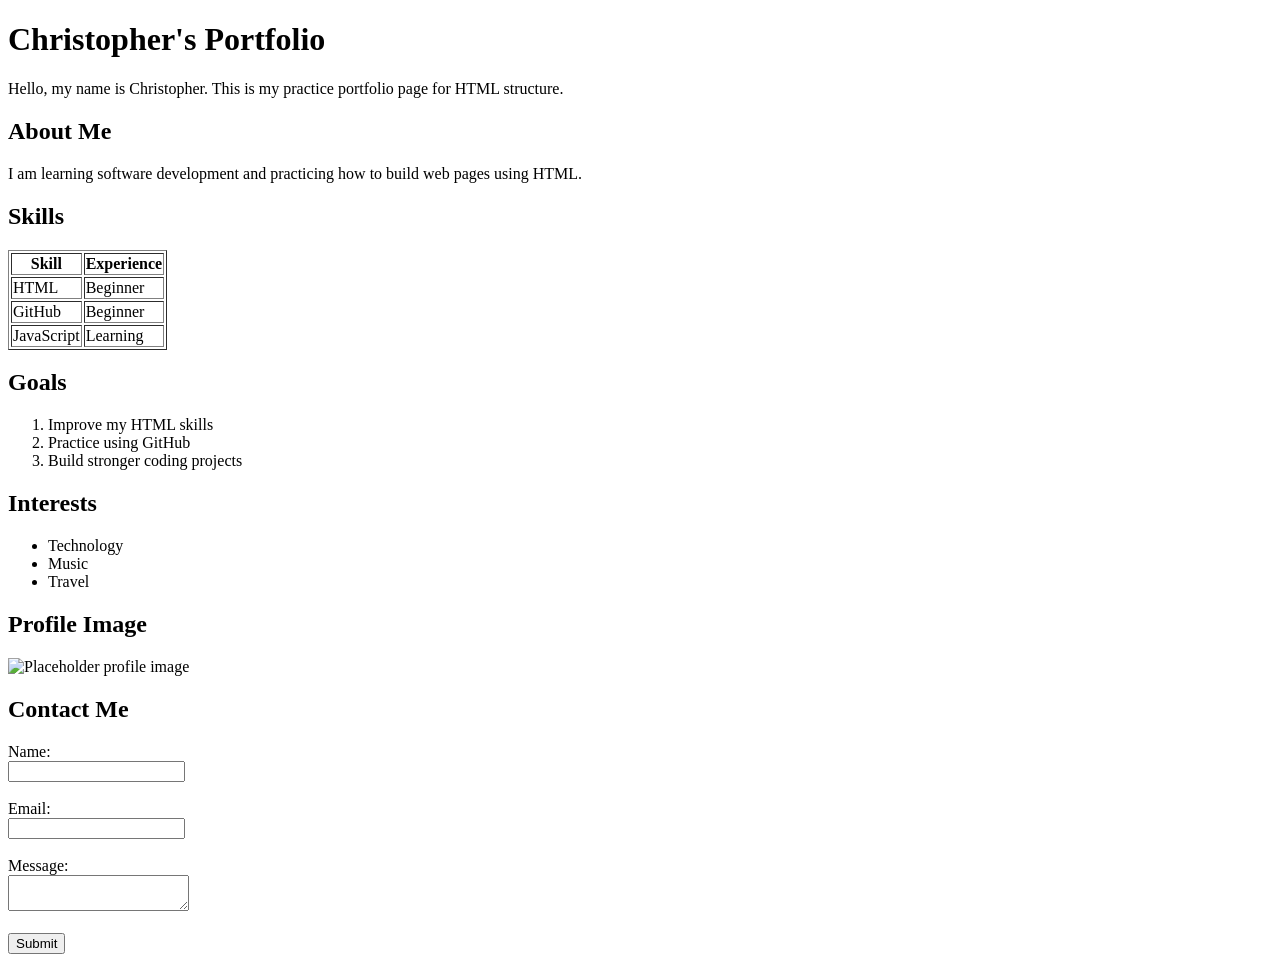
==== index.html @ 9ecab266 "Add portfolio page with instructions and messy work" ====
<!DOCTYPE html>
<html>
<head>
  <title>Christopher's Portfolio Page</title>
</head>
<body>

  <h1>Christopher's Portfolio</h1>

  <p>Hello, my name is Christopher. This is my practice portfolio page for HTML structure.</p>

  <h2>About Me</h2>
  <p>I am learning software development and practicing how to build web pages using HTML.</p>

  <h2>Skills</h2>
  <table border="1">
    <tr>
      <th>Skill</th>
      <th>Experience</th>
    </tr>
    <tr>
      <td>HTML</td>
      <td>Beginner</td>
    </tr>
    <tr>
      <td>GitHub</td>
      <td>Beginner</td>
    </tr>
    <tr>
      <td>JavaScript</td>
      <td>Learning</td>
    </tr>
  </table>

  <h2>Goals</h2>
  <ol>
    <li>Improve my HTML skills</li>
    <li>Practice using GitHub</li>
    <li>Build stronger coding projects</li>
  </ol>

  <h2>Interests</h2>
  <ul>
    <li>Technology</li>
    <li>Music</li>
    <li>Travel</li>
  </ul>

  <h2>Profile Image</h2>
  <img src="https://via.placeholder.com/150" alt="Placeholder profile image">

  <h2>Contact Me</h2>
  <form>
    <label for="name">Name:</label><br>
    <input type="text" id="name" name="name"><br><br>

    <label for="email">Email:</label><br>
    <input type="email" id="email" name="email"><br><br>

    <label for="message">Message:</label><br>
    <textarea id="message" name="message"></textarea><br><br>

    <input type="submit" value="Submit">
  </form>

</body>
</html>
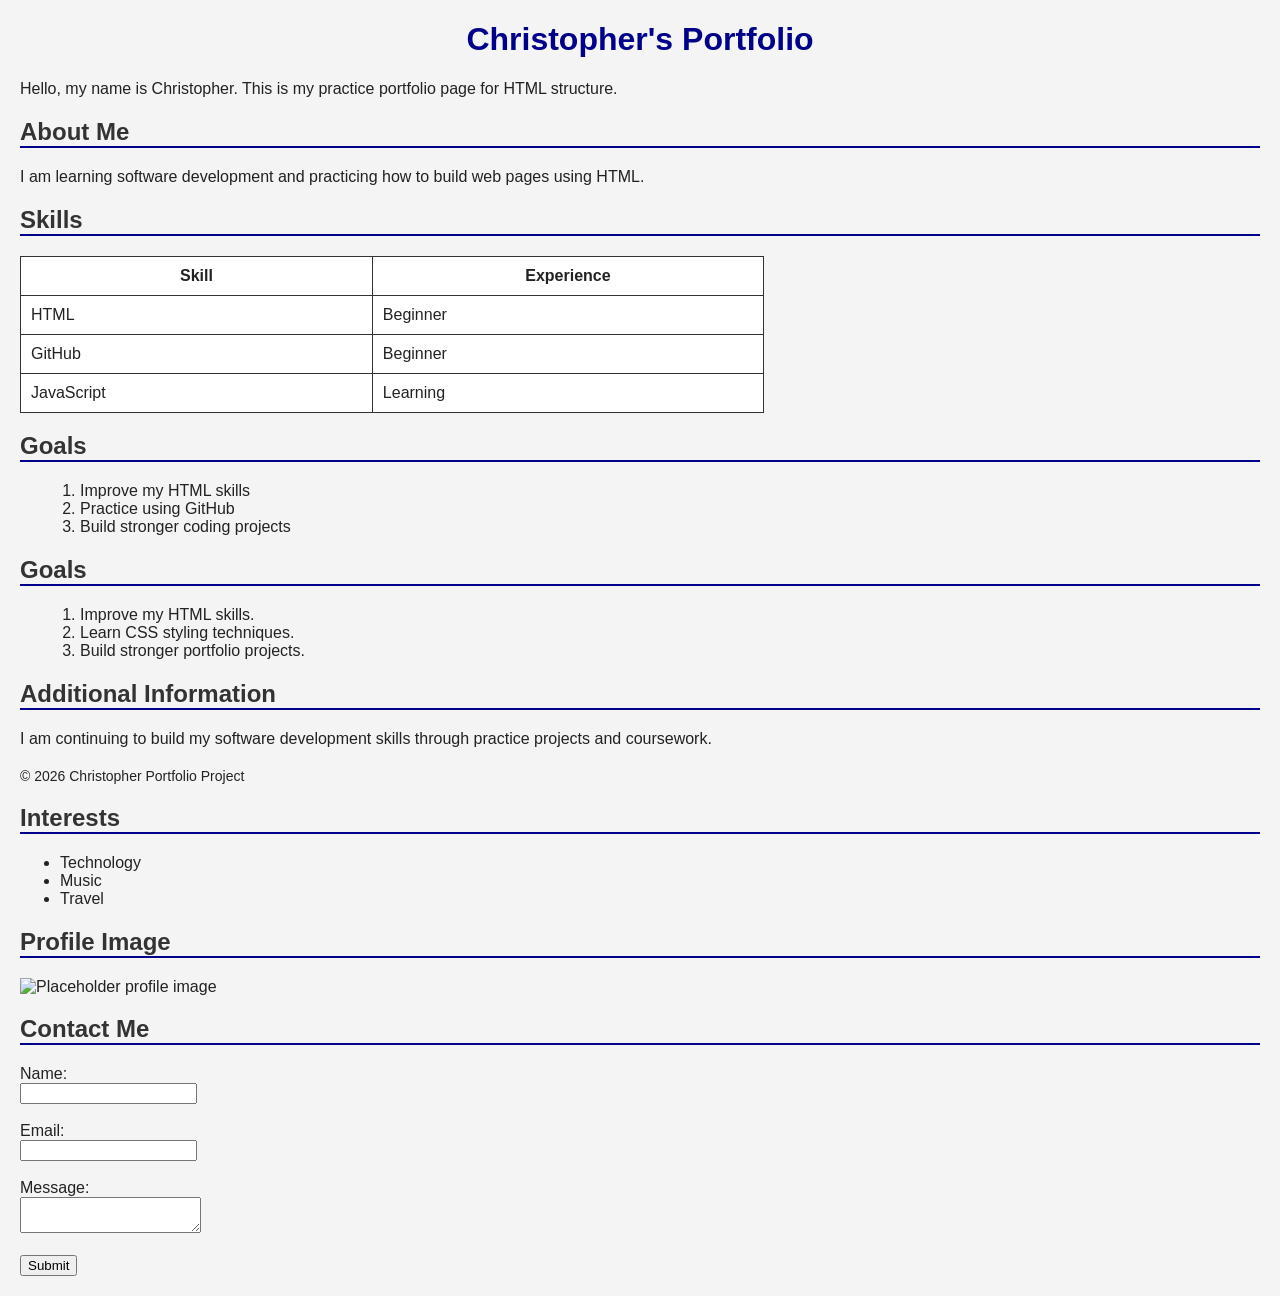
==== commit 9eb72e10: "Add CSS styling and assignment documentation" ====
--- a/index.html
+++ b/index.html
@@ -2,6 +2,7 @@
 <html>
 <head>
   <title>Christopher's Portfolio Page</title>
+  <link rel="stylesheet" href="style.css">
 </head>
 <body>
 
@@ -38,7 +39,19 @@
     <li>Practice using GitHub</li>
     <li>Build stronger coding projects</li>
   </ol>
+<h2>Goals</h2>
+<ol>
+  <li>Improve my HTML skills.</li>
+  <li>Learn CSS styling techniques.</li>
+  <li>Build stronger portfolio projects.</li>
+</ol>
 
+<h2>Additional Information</h2>
+<p>I am continuing to build my software development skills through practice projects and coursework.</p>
+
+<footer>
+  <p>&copy; 2026 Christopher Portfolio Project</p>
+</footer>
   <h2>Interests</h2>
   <ul>
     <li>Technology</li>
--- a/style.css
+++ b/style.css
@@ -0,0 +1,36 @@
+body {
+  font-family: Arial, sans-serif;
+  background-color: #f4f4f4;
+  color: #222;
+  margin: 20px;
+}
+
+h1 {
+  color: darkblue;
+  text-align: center;
+}
+
+h2 {
+  color: #333;
+  border-bottom: 2px solid darkblue;
+}
+
+table {
+  width: 60%;
+  border-collapse: collapse;
+  background-color: white;
+}
+
+th, td {
+  padding: 10px;
+  border: 1px solid #333;
+}
+
+ol {
+  margin-left: 20px;
+}
+
+footer {
+  margin-top: 20px;
+  font-size: 14px;
+}
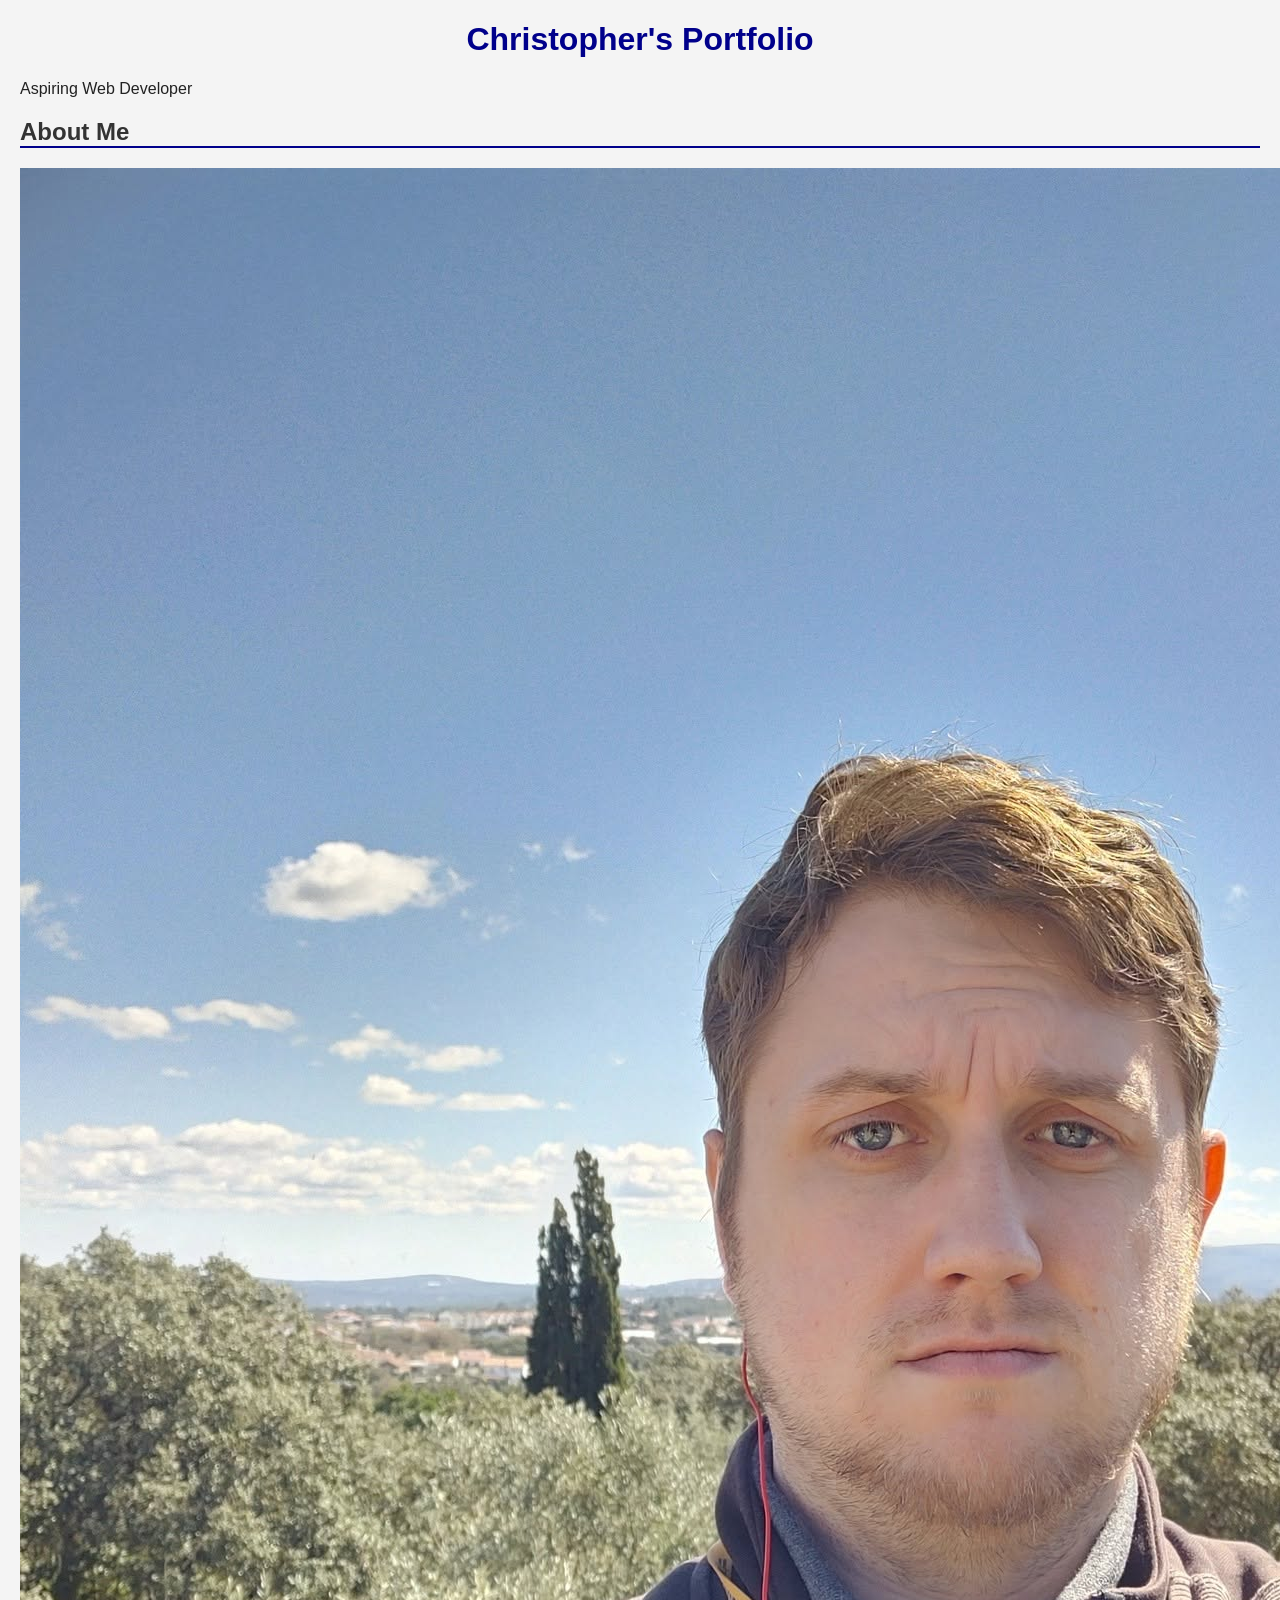
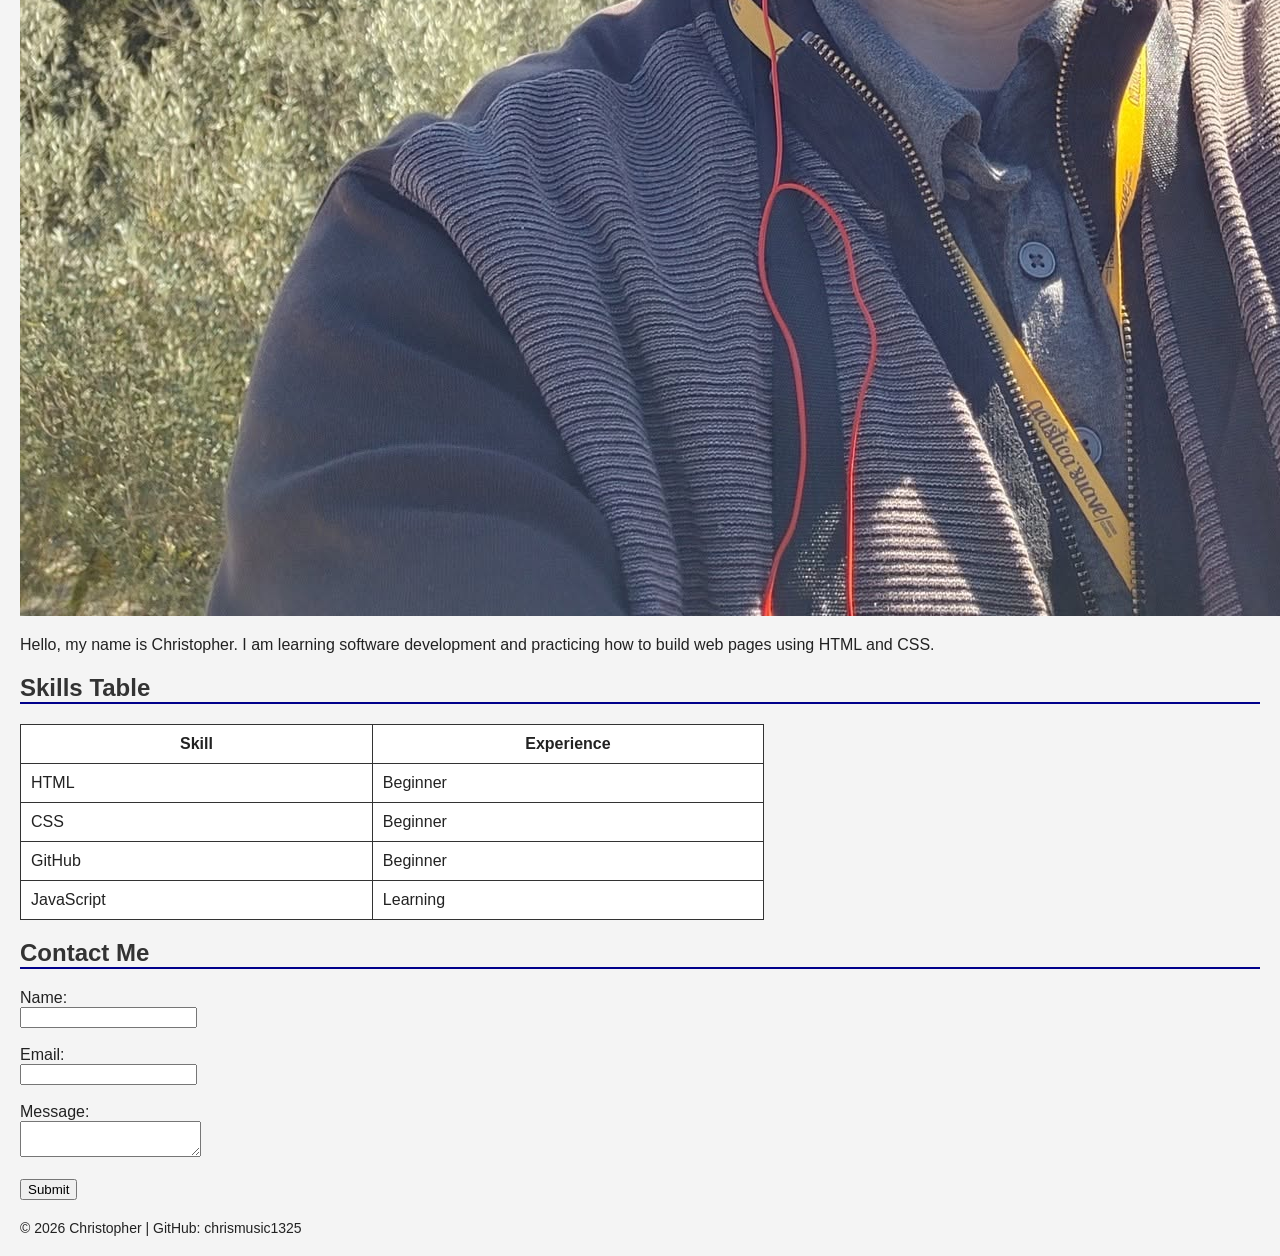
==== commit 40e3179a: "Complete portfolio and profile pages" ====
--- a/index.html
+++ b/index.html
@@ -1,26 +1,36 @@
 <!DOCTYPE html>
-<html>
+<html lang="en">
 <head>
+  <meta charset="UTF-8">
   <title>Christopher's Portfolio Page</title>
   <link rel="stylesheet" href="style.css">
 </head>
 <body>
 
+<header>
   <h1>Christopher's Portfolio</h1>
+  <p>Aspiring Web Developer</p>
+</header>
 
-  <p>Hello, my name is Christopher. This is my practice portfolio page for HTML structure.</p>
+<section id="about">
+  <h2>About Me</h2>
+  <img src="profile.jpg" alt="Profile picture of Christopher" class="profile-picture">
+  <p>Hello, my name is Christopher. I am learning software development and practicing how to build web pages using HTML and CSS.</p>
+</section>
 
-  <h2>About Me</h2>
-  <p>I am learning software development and practicing how to build web pages using HTML.</p>
-
-  <h2>Skills</h2>
-  <table border="1">
+<section id="skills-table">
+  <h2>Skills Table</h2>
+  <table>
     <tr>
       <th>Skill</th>
       <th>Experience</th>
     </tr>
     <tr>
       <td>HTML</td>
+      <td>Beginner</td>
+    </tr>
+    <tr>
+      <td>CSS</td>
       <td>Beginner</td>
     </tr>
     <tr>
@@ -32,36 +42,9 @@
       <td>Learning</td>
     </tr>
   </table>
+</section>
 
-  <h2>Goals</h2>
-  <ol>
-    <li>Improve my HTML skills</li>
-    <li>Practice using GitHub</li>
-    <li>Build stronger coding projects</li>
-  </ol>
-<h2>Goals</h2>
-<ol>
-  <li>Improve my HTML skills.</li>
-  <li>Learn CSS styling techniques.</li>
-  <li>Build stronger portfolio projects.</li>
-</ol>
-
-<h2>Additional Information</h2>
-<p>I am continuing to build my software development skills through practice projects and coursework.</p>
-
-<footer>
-  <p>&copy; 2026 Christopher Portfolio Project</p>
-</footer>
-  <h2>Interests</h2>
-  <ul>
-    <li>Technology</li>
-    <li>Music</li>
-    <li>Travel</li>
-  </ul>
-
-  <h2>Profile Image</h2>
-  <img src="https://via.placeholder.com/150" alt="Placeholder profile image">
-
+<section id="contact">
   <h2>Contact Me</h2>
   <form>
     <label for="name">Name:</label><br>
@@ -73,8 +56,13 @@
     <label for="message">Message:</label><br>
     <textarea id="message" name="message"></textarea><br><br>
 
-    <input type="submit" value="Submit">
+    <button type="submit">Submit</button>
   </form>
+</section>
+
+<footer>
+  <p>&copy; 2026 Christopher | GitHub: chrismusic1325</p>
+</footer>
 
 </body>
 </html>
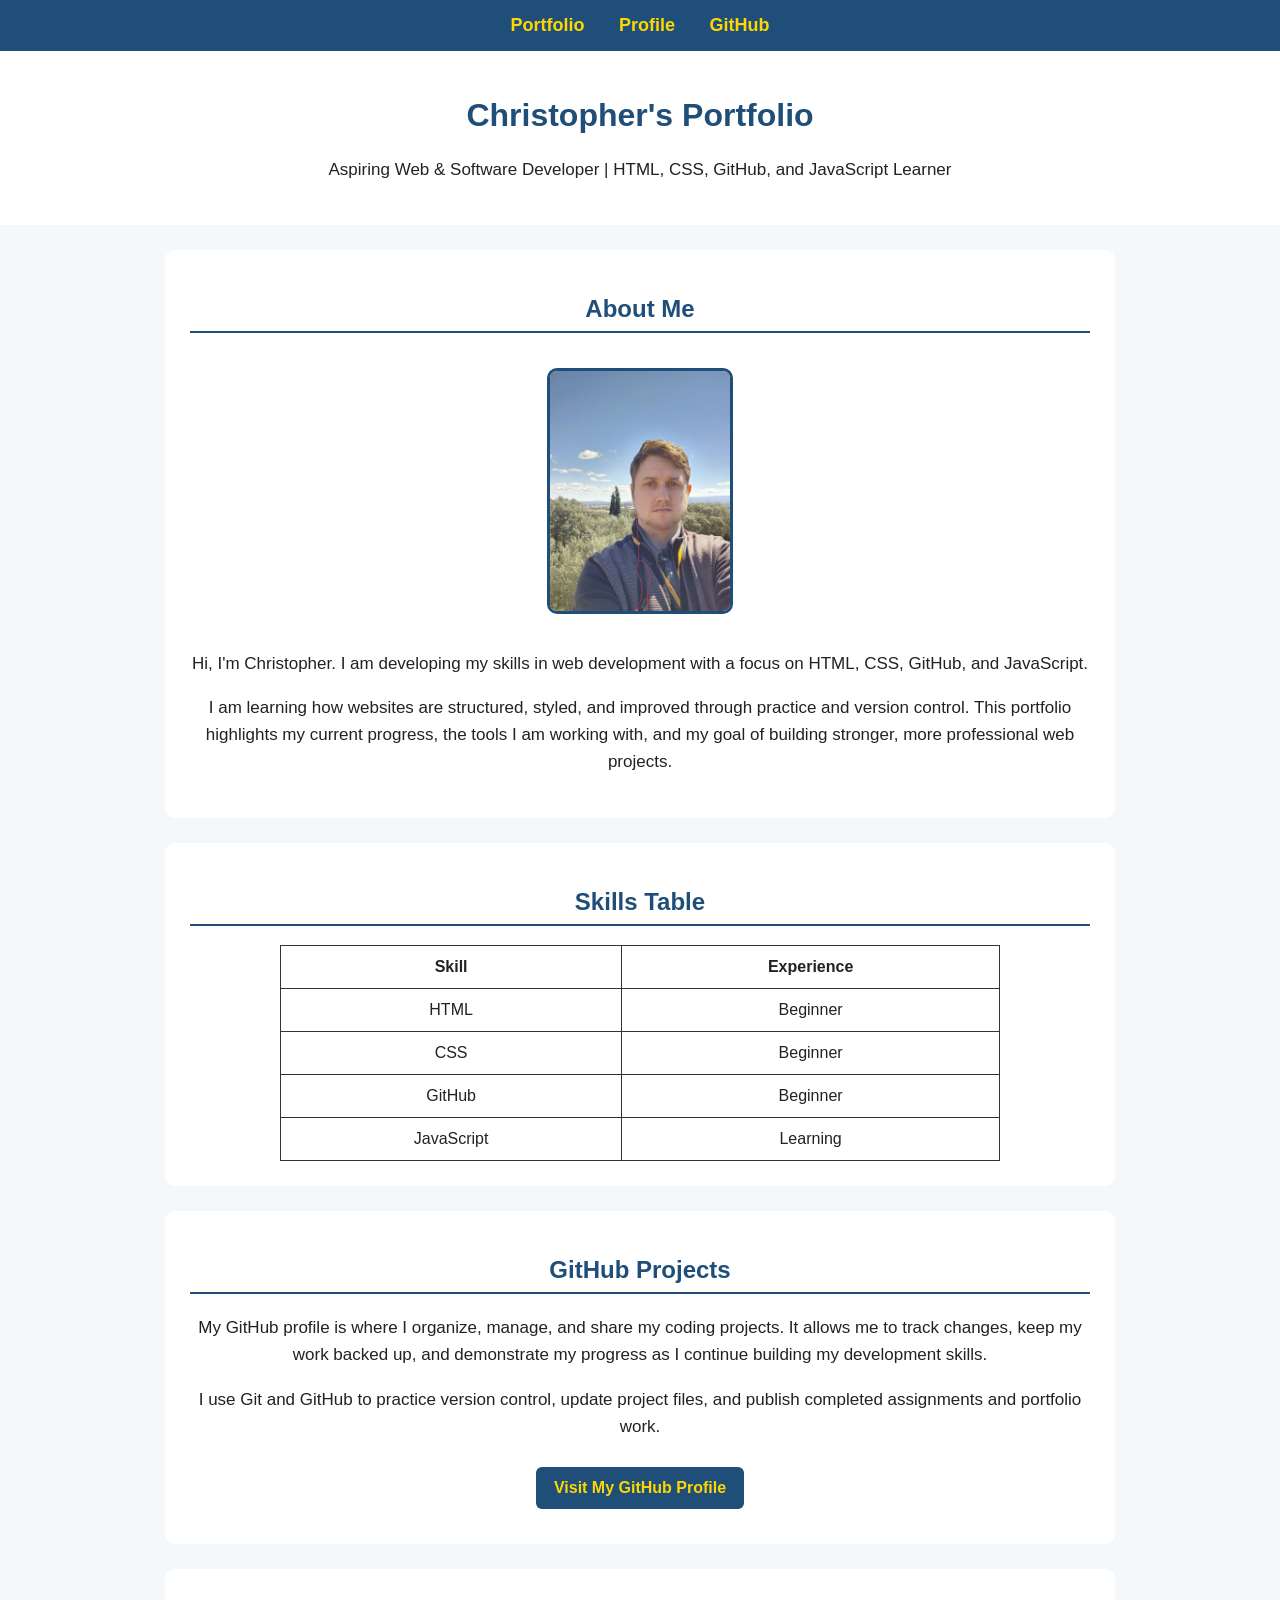
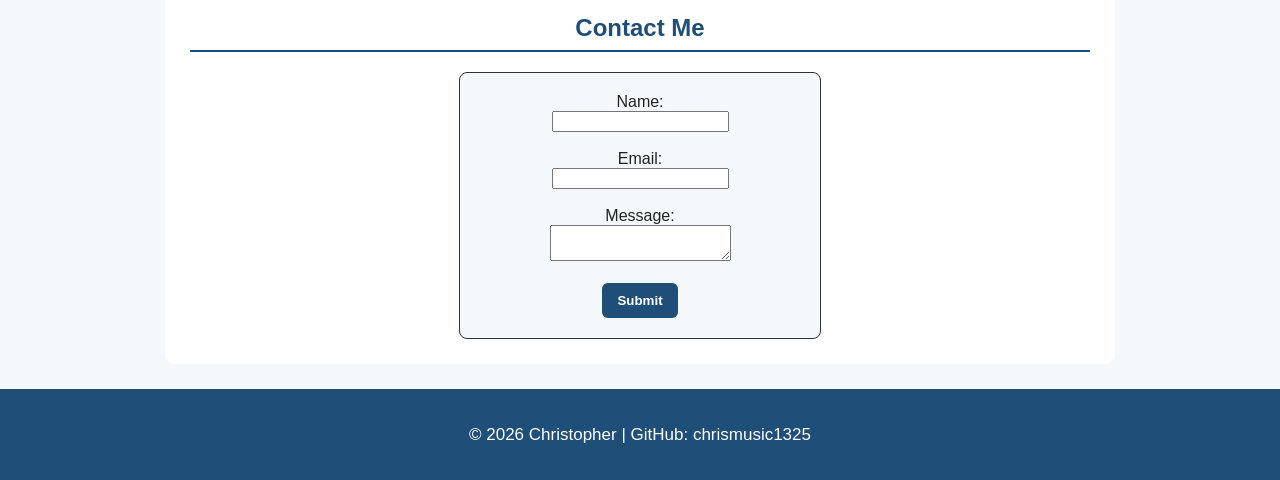
==== commit 6bbc46af: "Update portfolio and profile navigation styling" ====
--- a/index.html
+++ b/index.html
@@ -7,15 +7,22 @@
 </head>
 <body>
 
+<nav>
+  <a href="index.html">Portfolio</a>
+  <a href="profile.html">Profile</a>
+  <a href="https://github.com/chrismusic1325" target="_blank">GitHub</a>
+</nav>
+
 <header>
   <h1>Christopher's Portfolio</h1>
-  <p>Aspiring Web Developer</p>
+  <p>Aspiring Web & Software Developer | HTML, CSS, GitHub, and JavaScript Learner</p>
 </header>
 
 <section id="about">
   <h2>About Me</h2>
   <img src="profile.jpg" alt="Profile picture of Christopher" class="profile-picture">
-  <p>Hello, my name is Christopher. I am learning software development and practicing how to build web pages using HTML and CSS.</p>
+  <p>Hi, I'm Christopher. I am developing my skills in web development with a focus on HTML, CSS, GitHub, and JavaScript.</p>
+  <p>I am learning how websites are structured, styled, and improved through practice and version control. This portfolio highlights my current progress, the tools I am working with, and my goal of building stronger, more professional web projects.</p>
 </section>
 
 <section id="skills-table">
@@ -44,6 +51,13 @@
   </table>
 </section>
 
+<section id="github">
+  <h2>GitHub Projects</h2>
+  <p>My GitHub profile is where I organize, manage, and share my coding projects. It allows me to track changes, keep my work backed up, and demonstrate my progress as I continue building my development skills.</p>
+  <p>I use Git and GitHub to practice version control, update project files, and publish completed assignments and portfolio work.</p>
+  <a class="button-link" href="https://github.com/chrismusic1325" target="_blank">Visit My GitHub Profile</a>
+</section>
+
 <section id="contact">
   <h2>Contact Me</h2>
   <form>
--- a/style.css
+++ b/style.css
@@ -1,36 +1,116 @@
 body {
   font-family: Arial, sans-serif;
-  background-color: #f4f4f4;
+  background-color: #f4f8fb;
   color: #222;
-  margin: 20px;
+  margin: 0;
+  padding: 0;
+  text-align: center;
+}
+
+nav {
+  background-color: #1f4e79;
+  padding: 15px;
+  text-align: center;
+}
+
+nav a {
+  color: #ffd700;
+  text-decoration: none;
+  font-weight: bold;
+  font-size: 18px;
+  margin: 0 15px;
+}
+
+nav a:hover {
+  color: #fff4a3;
+  text-decoration: underline;
+}
+
+header {
+  background-color: #ffffff;
+  padding: 25px;
+}
+
+section {
+  background-color: white;
+  margin: 25px auto;
+  padding: 25px;
+  width: 85%;
+  max-width: 900px;
+  border-radius: 10px;
 }
 
 h1 {
-  color: darkblue;
-  text-align: center;
+  color: #1f4e79;
 }
 
 h2 {
-  color: #333;
-  border-bottom: 2px solid darkblue;
+  color: #1f4e79;
+  border-bottom: 2px solid #1f4e79;
+  padding-bottom: 8px;
+}
+
+p, li {
+  font-size: 17px;
+  line-height: 1.6;
+}
+
+.profile-picture {
+  width: 180px;
+  border-radius: 10px;
+  border: 3px solid #1f4e79;
+  margin: 15px;
 }
 
 table {
-  width: 60%;
+  width: 80%;
+  margin: 0 auto;
   border-collapse: collapse;
   background-color: white;
 }
 
 th, td {
-  padding: 10px;
+  padding: 12px;
   border: 1px solid #333;
 }
 
-ol {
-  margin-left: 20px;
+form {
+  margin: 0 auto;
+  background-color: #f4f8fb;
+  padding: 20px;
+  width: 320px;
+  border: 1px solid #333;
+  border-radius: 8px;
+}
+
+button {
+  background-color: #1f4e79;
+  color: white;
+  padding: 10px 15px;
+  border: none;
+  border-radius: 6px;
+  font-weight: bold;
+}
+
+.button-link {
+  display: inline-block;
+  background-color: #1f4e79;
+  color: #ffd700;
+  text-decoration: none;
+  padding: 12px 18px;
+  margin: 10px;
+  border-radius: 6px;
+  font-weight: bold;
+}
+
+.button-link:hover {
+  background-color: #163a5a;
+  color: #fff4a3;
 }
 
 footer {
   margin-top: 20px;
-  font-size: 14px;
+  padding: 15px;
+  background-color: #1f4e79;
+  color: white;
 }
